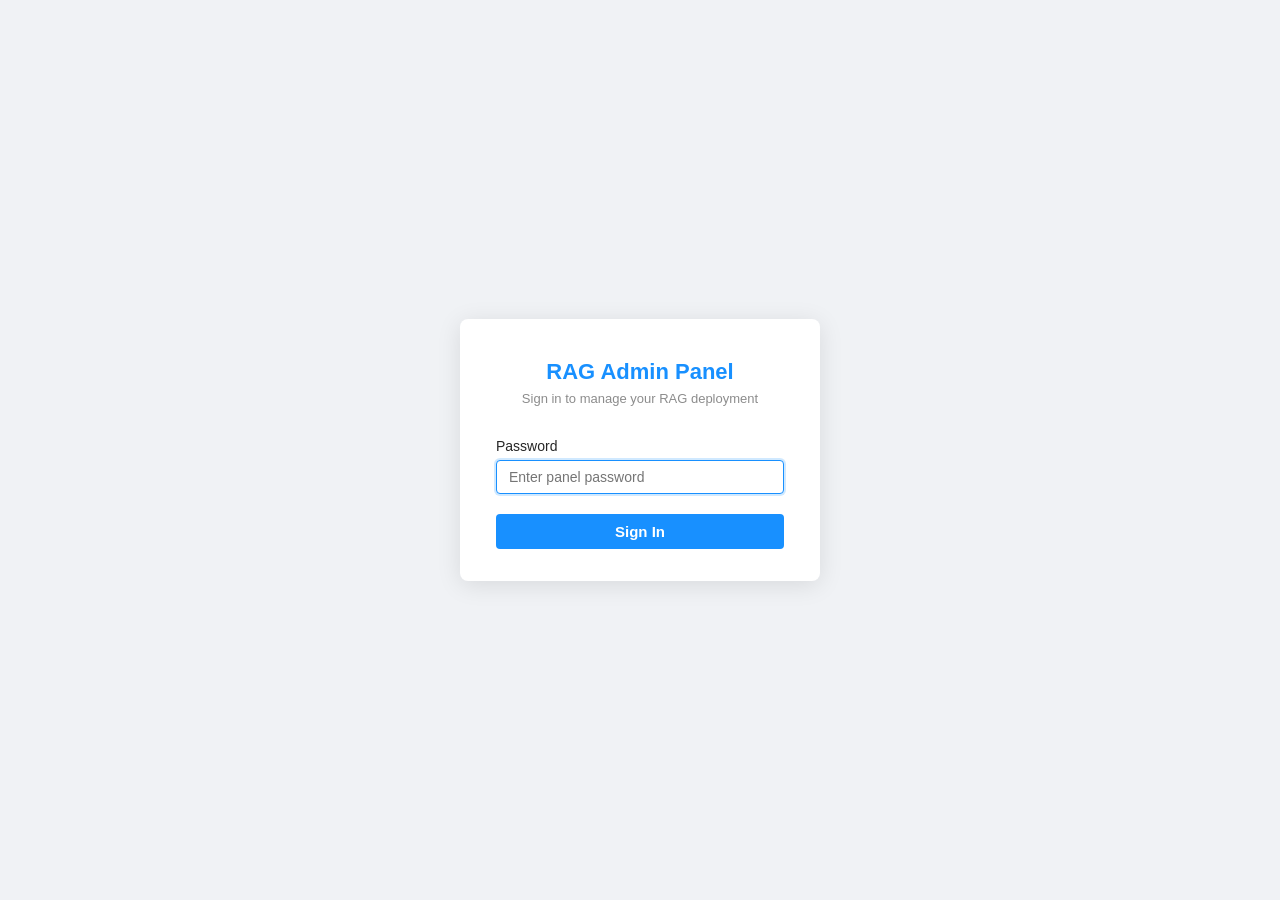
==== web/html/login.html @ 7a604a34 "Initial commit: Tenant Panel Project" ====
<!DOCTYPE html>
<html lang="en">
<head>
  <meta charset="UTF-8" />
  <meta name="viewport" content="width=device-width, initial-scale=1.0" />
  <title>RAG Admin Panel — Login</title>
  <style>
    *, *::before, *::after { box-sizing: border-box; }
    body {
      margin: 0;
      background: #f0f2f5;
      font-family: -apple-system, BlinkMacSystemFont, 'Segoe UI', Roboto, sans-serif;
      display: flex;
      align-items: center;
      justify-content: center;
      min-height: 100vh;
    }
    .card {
      width: 360px;
      background: #fff;
      border-radius: 8px;
      padding: 40px 36px 32px;
      box-shadow: 0 4px 24px rgba(0,0,0,0.10);
    }
    .logo {
      text-align: center;
      margin-bottom: 32px;
    }
    .logo h1 {
      font-size: 22px;
      font-weight: 700;
      color: #1890ff;
      margin: 0 0 6px;
    }
    .logo p {
      color: #8c8c8c;
      margin: 0;
      font-size: 13px;
    }
    .error {
      background: #fff2f0;
      border: 1px solid #ffccc7;
      color: #cf1322;
      border-radius: 4px;
      padding: 8px 12px;
      font-size: 13px;
      margin-bottom: 20px;
    }
    label {
      display: block;
      font-size: 14px;
      color: #262626;
      margin-bottom: 6px;
      font-weight: 500;
    }
    input[type="password"] {
      width: 100%;
      padding: 8px 12px;
      font-size: 14px;
      border: 1px solid #d9d9d9;
      border-radius: 4px;
      outline: none;
      transition: border-color 0.2s;
      margin-bottom: 20px;
    }
    input[type="password"]:focus {
      border-color: #1890ff;
      box-shadow: 0 0 0 2px rgba(24,144,255,0.2);
    }
    button[type="submit"] {
      width: 100%;
      padding: 9px;
      font-size: 15px;
      font-weight: 600;
      color: #fff;
      background: #1890ff;
      border: none;
      border-radius: 4px;
      cursor: pointer;
      transition: background 0.2s;
    }
    button[type="submit"]:hover {
      background: #40a9ff;
    }
  </style>
</head>
<body>
  <div class="card">
    <div class="logo">
      <h1>RAG Admin Panel</h1>
      <p>Sign in to manage your RAG deployment</p>
    </div>

    <div class="error" id="error-msg" style="display:none">Invalid password. Please try again.</div>

    <form method="POST" action="/login">
      <label for="password">Password</label>
      <input type="password" id="password" name="password" placeholder="Enter panel password" autofocus />
      <button type="submit">Sign In</button>
    </form>
  </div>
  <script>
    if (new URLSearchParams(window.location.search).get('error') === '1') {
      document.getElementById('error-msg').style.display = 'block';
    }
  </script>
</body>
</html>
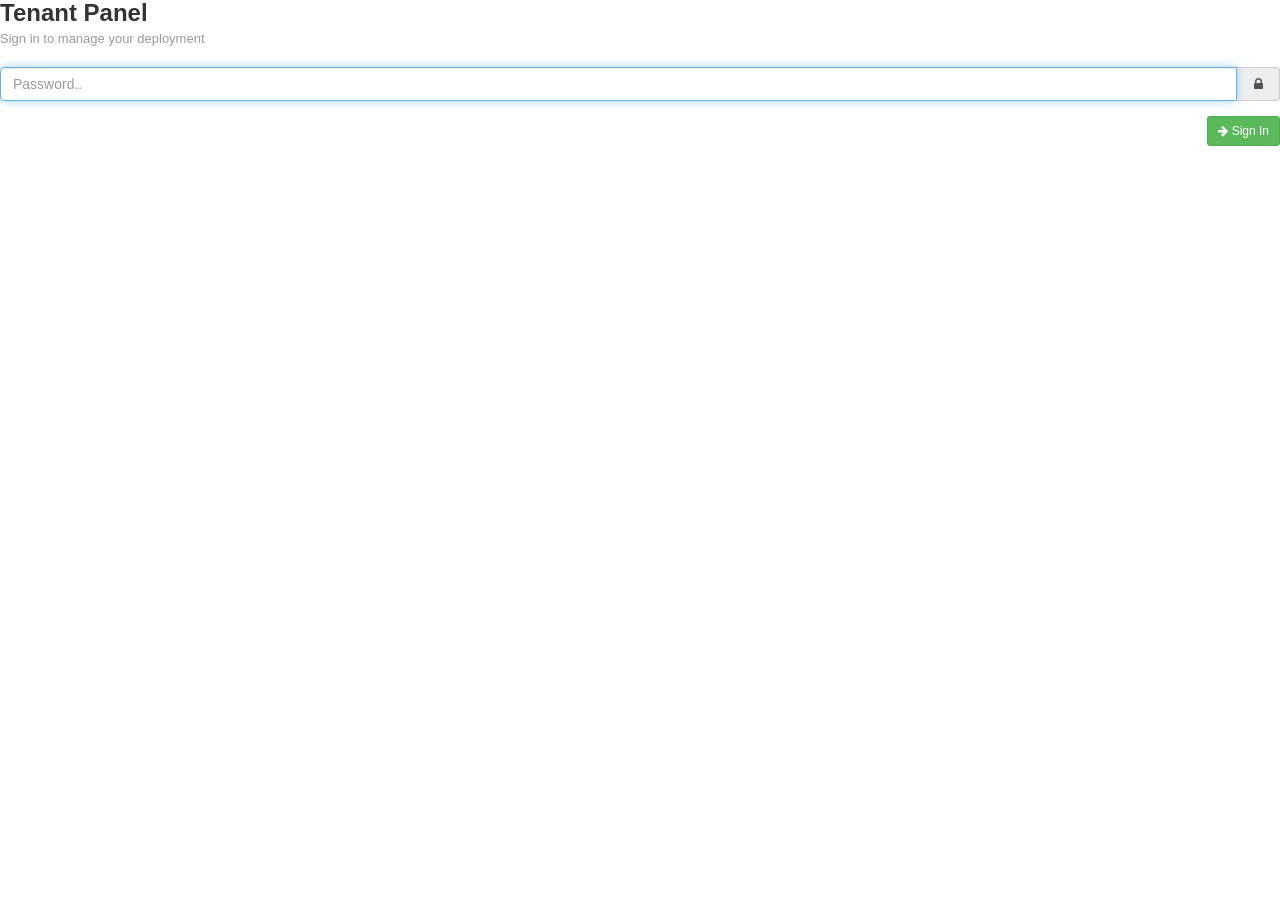
==== commit 82b7f046: "feat: redesign UI with uAdmin Bootstrap 3 template   - Replace Ant Design Vue with Bootstrap 3 + Fon" ====
--- a/web/html/login.html
+++ b/web/html/login.html
@@ -1,108 +1,55 @@
 <!DOCTYPE html>
-<html lang="en">
+<html class="no-js" lang="en">
 <head>
-  <meta charset="UTF-8" />
-  <meta name="viewport" content="width=device-width, initial-scale=1.0" />
-  <title>RAG Admin Panel — Login</title>
-  <style>
-    *, *::before, *::after { box-sizing: border-box; }
-    body {
-      margin: 0;
-      background: #f0f2f5;
-      font-family: -apple-system, BlinkMacSystemFont, 'Segoe UI', Roboto, sans-serif;
-      display: flex;
-      align-items: center;
-      justify-content: center;
-      min-height: 100vh;
-    }
-    .card {
-      width: 360px;
-      background: #fff;
-      border-radius: 8px;
-      padding: 40px 36px 32px;
-      box-shadow: 0 4px 24px rgba(0,0,0,0.10);
-    }
-    .logo {
-      text-align: center;
-      margin-bottom: 32px;
-    }
-    .logo h1 {
-      font-size: 22px;
-      font-weight: 700;
-      color: #1890ff;
-      margin: 0 0 6px;
-    }
-    .logo p {
-      color: #8c8c8c;
-      margin: 0;
-      font-size: 13px;
-    }
-    .error {
-      background: #fff2f0;
-      border: 1px solid #ffccc7;
-      color: #cf1322;
-      border-radius: 4px;
-      padding: 8px 12px;
-      font-size: 13px;
-      margin-bottom: 20px;
-    }
-    label {
-      display: block;
-      font-size: 14px;
-      color: #262626;
-      margin-bottom: 6px;
-      font-weight: 500;
-    }
-    input[type="password"] {
-      width: 100%;
-      padding: 8px 12px;
-      font-size: 14px;
-      border: 1px solid #d9d9d9;
-      border-radius: 4px;
-      outline: none;
-      transition: border-color 0.2s;
-      margin-bottom: 20px;
-    }
-    input[type="password"]:focus {
-      border-color: #1890ff;
-      box-shadow: 0 0 0 2px rgba(24,144,255,0.2);
-    }
-    button[type="submit"] {
-      width: 100%;
-      padding: 9px;
-      font-size: 15px;
-      font-weight: 600;
-      color: #fff;
-      background: #1890ff;
-      border: none;
-      border-radius: 4px;
-      cursor: pointer;
-      transition: background 0.2s;
-    }
-    button[type="submit"]:hover {
-      background: #40a9ff;
-    }
-  </style>
+    <meta charset="utf-8">
+    <meta name="viewport" content="width=device-width,initial-scale=1">
+    <title>Tenant Panel &mdash; Login</title>
+
+    <!-- Bootstrap 3 -->
+    <link rel="stylesheet" href="https://maxcdn.bootstrapcdn.com/bootstrap/3.3.7/css/bootstrap.min.css">
+    <!-- Font Awesome -->
+    <link rel="stylesheet" href="https://cdnjs.cloudflare.com/ajax/libs/font-awesome/4.7.0/css/font-awesome.min.css">
+    <!-- uAdmin CSS -->
+    <link rel="stylesheet" href="/assets/css/plugins.css">
+    <link rel="stylesheet" href="/assets/css/main.css">
 </head>
-<body>
-  <div class="card">
-    <div class="logo">
-      <h1>RAG Admin Panel</h1>
-      <p>Sign in to manage your RAG deployment</p>
+<body class="login">
+    <!-- Login Container -->
+    <div id="login-container">
+        <div id="login-logo">
+            <h3 style="color:#333;font-weight:700;margin:0 0 4px;">Tenant Panel</h3>
+            <p style="color:#999;font-size:13px;margin:0;">Sign in to manage your deployment</p>
+        </div>
+
+        <!-- Error message -->
+        <div id="error-msg" class="alert alert-danger" style="display:none;margin-top:14px;">
+            <i class="fa fa-exclamation-triangle"></i> Invalid password. Please try again.
+        </div>
+
+        <!-- Login Form -->
+        <form id="login-form" action="/login" method="POST" class="form-horizontal" style="display:block;padding-top:18px;">
+            <div class="form-group">
+                <div class="col-xs-12">
+                    <div class="input-group">
+                        <input type="password" id="password" name="password" placeholder="Password.." class="form-control" autofocus>
+                        <span class="input-group-addon"><i class="fa fa-lock fa-fw"></i></span>
+                    </div>
+                </div>
+            </div>
+            <div class="clearfix">
+                <div class="btn-group btn-group-sm pull-right">
+                    <button type="submit" class="btn btn-success"><i class="fa fa-arrow-right"></i> Sign In</button>
+                </div>
+            </div>
+        </form>
+        <!-- END Login Form -->
     </div>
+    <!-- END Login Container -->
 
-    <div class="error" id="error-msg" style="display:none">Invalid password. Please try again.</div>
-
-    <form method="POST" action="/login">
-      <label for="password">Password</label>
-      <input type="password" id="password" name="password" placeholder="Enter panel password" autofocus />
-      <button type="submit">Sign In</button>
-    </form>
-  </div>
-  <script>
-    if (new URLSearchParams(window.location.search).get('error') === '1') {
-      document.getElementById('error-msg').style.display = 'block';
-    }
-  </script>
+    <script>
+        if (new URLSearchParams(window.location.search).get('error') === '1') {
+            document.getElementById('error-msg').style.display = 'block';
+        }
+    </script>
 </body>
 </html>
